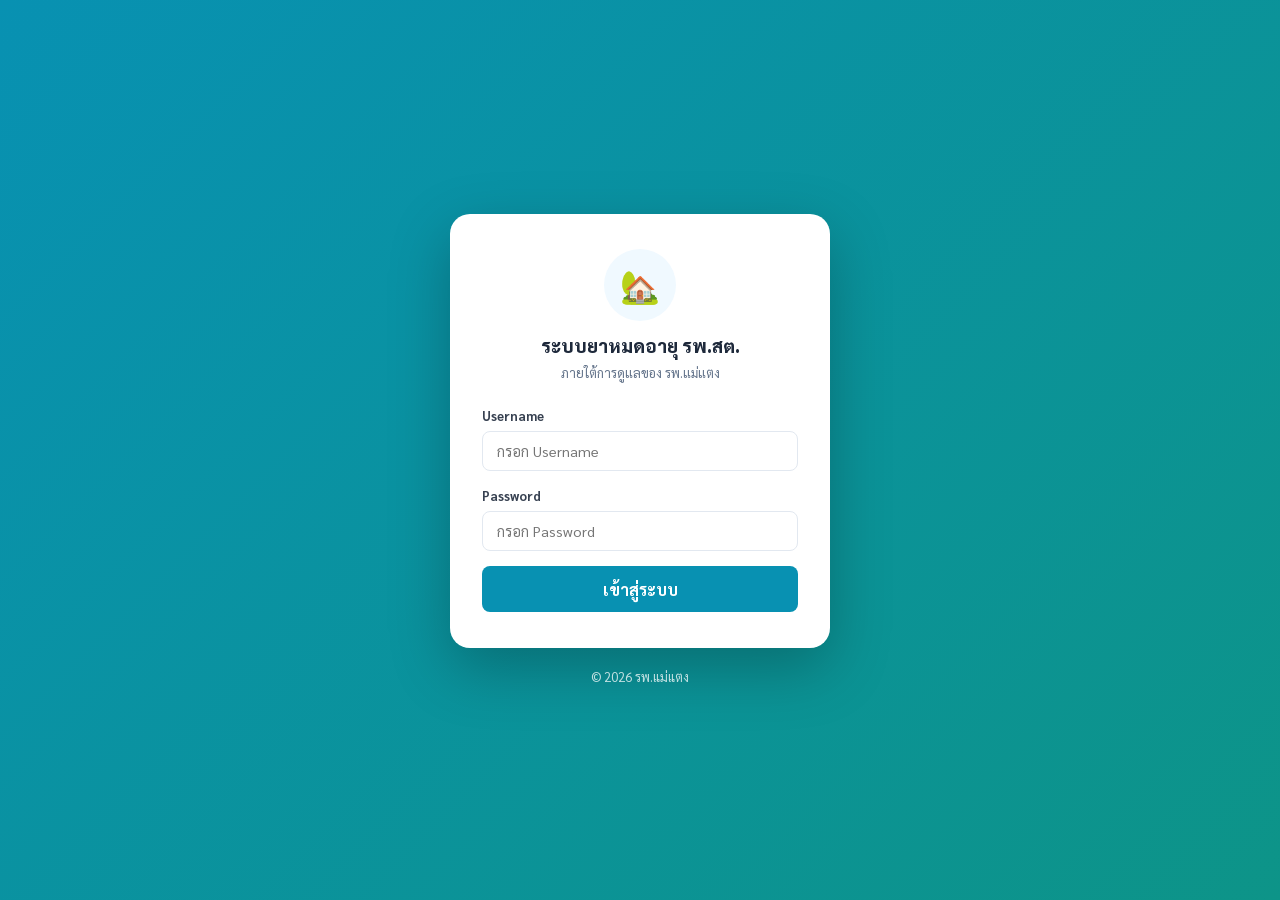
==== dashboard.html @ 0fb3d7db "Add files via upload" ====
<!DOCTYPE html>
<html lang="th">
<head>
<meta charset="UTF-8">
<meta name="viewport" content="width=device-width,initial-scale=1">
<title>Dashboard – ยาหมดอายุ รพ.สต.</title>
<link rel="stylesheet" href="style.css">
</head>
<body>
<div id="loader"><div class="spinner"></div>กำลังโหลด...</div>

<div class="topbar">
  <h1>🏡 ระบบยาหมดอายุ</h1>
  <span class="pcu-tag" id="pcuTag"></span>
  <a href="form.html" class="tb-btn">+ เพิ่ม</a>
  <a href="report.html" class="tb-btn">📊 รายงาน</a>
  <a href="exchange.html" class="tb-btn">🔄 แลกยา</a>
  <span id="adminBtn" style="display:none">
    <a href="admin.html" class="tb-btn">⚙️ Admin</a>
  </span>
  <button class="tb-btn danger" onclick="doLogout()">ออก</button>
</div>

<div class="wrap">
  <!-- Stats -->
  <div class="stats" id="statsRow">
    <div class="stat s-total"   onclick="loadItems('drug','all')">     <div class="ico">📦</div><div><div class="num" id="sTotal">–</div><div class="lbl">ทั้งหมด</div></div></div>
    <div class="stat s-expired" onclick="loadItems(curType,'expired')"><div class="ico">💀</div><div><div class="num" id="sExp">–</div>  <div class="lbl">หมดแล้ว</div></div></div>
    <div class="stat s-w1"      onclick="loadItems(curType,'w1')">     <div class="ico">🚨</div><div><div class="num" id="sW1">–</div>   <div class="lbl">≤1 สัปดาห์</div></div></div>
    <div class="stat s-m1"      onclick="loadItems(curType,'m1')">     <div class="ico">🔴</div><div><div class="num" id="sM1">–</div>   <div class="lbl">≤1 เดือน</div></div></div>
    <div class="stat s-m3"      onclick="loadItems(curType,'m3')">     <div class="ico">🟠</div><div><div class="num" id="sM3">–</div>   <div class="lbl">≤3 เดือน</div></div></div>
    <div class="stat s-m6"      onclick="loadItems(curType,'m6')">     <div class="ico">🟡</div><div><div class="num" id="sM6">–</div>   <div class="lbl">≤6 เดือน</div></div></div>
  </div>

  <!-- Type tabs -->
  <div class="type-tabs">
    <a class="ttab on" id="tabDrug"    href="#" onclick="switchTab('drug');return false">💊 ยา (<span id="cDrug">–</span>)</a>
    <a class="ttab"    id="tabVaccine" href="#" onclick="switchTab('vaccine');return false">💉 วัคซีน (<span id="cVacc">–</span>)</a>
  </div>

  <!-- Toolbar -->
  <div class="toolbar">
    <input type="text" id="searchBox" placeholder="🔍 ค้นหาชื่อยา, Lot..." oninput="onSearch(this.value)">
    <button class="btn btn-teal btn-sm" onclick="loadItems()">ค้นหา</button>
    <a href="form.html" class="btn btn-teal">+ เพิ่มรายการ</a>
  </div>
  <div class="count-info" id="countInfo"></div>

  <!-- Table -->
  <div class="tbl-wrap">
    <table>
      <thead>
        <tr>
          <th>#</th>
          <th>ชื่อ</th>
          <th>รูปแบบ/กลุ่ม</th>
          <th>Lot No.</th>
          <th>วันหมดอายุ</th>
          <th>สถานะ</th>
          <th>จัดการ</th>
        </tr>
      </thead>
      <tbody id="tbody">
        <tr class="empty-row"><td colspan="7">⏳ กำลังโหลด...</td></tr>
      </tbody>
    </table>
  </div>
</div>

<!-- Delete confirm modal -->
<div class="modal-bg" id="delModal">
  <div class="modal">
    <h3>🗑️ ยืนยันลบ</h3>
    <p id="delMsg" style="margin-bottom:1rem;font-size:.9rem"></p>
    <div class="modal-actions">
      <button class="btn btn-red" id="delConfirmBtn">ยืนยันลบ</button>
      <button class="btn btn-gray" onclick="closeModal('delModal')">ยกเลิก</button>
    </div>
  </div>
</div>

<script src="config.js"></script>
<script src="api.js"></script>
<script>
const sess = requireAuth(); if (!sess) throw 0;
let curType   = 'drug';
let curFilter = 'all';
let searchVal = '';
let searchTimer;
let deleteId  = '';

// ── Init ──────────────────────────────────────
document.getElementById('pcuTag').textContent = '🏥 ' + sess.pcu_name;
if (['admin','superadmin'].includes(sess.role))
  document.getElementById('adminBtn').style.display = '';

window.addEventListener('DOMContentLoaded', async () => {
  showLoader(true);
  await Promise.all([loadStats(), loadItems()]);
  showLoader(false);
});

// ── Stats ─────────────────────────────────────
async function loadStats() {
  const r = await api('getStats');
  if (!r?.ok) return;
  const s = r.data;
  document.getElementById('sTotal').textContent = s.total;
  document.getElementById('sExp').textContent   = s.expired;
  document.getElementById('sW1').textContent    = s.d7;
  document.getElementById('sM1').textContent    = s.d30;
  document.getElementById('sM3').textContent    = s.d90;
  document.getElementById('sM6').textContent    = s.d180;
  document.getElementById('cDrug').textContent  = s.drug;
  document.getElementById('cVacc').textContent  = s.vaccine;
}

// ── Tab ───────────────────────────────────────
function switchTab(type) {
  curType = type; curFilter = 'all';
  document.getElementById('tabDrug').classList.toggle('on', type==='drug');
  document.getElementById('tabVaccine').classList.toggle('on', type==='vaccine');
  loadItems();
}

// ── Search ────────────────────────────────────
function onSearch(v) {
  searchVal = v;
  clearTimeout(searchTimer);
  searchTimer = setTimeout(loadItems, 400);
}

// ── Load items ────────────────────────────────
async function loadItems(type, filter) {
  if (type)   curType   = type;
  if (filter) curFilter = filter;
  const tbody = document.getElementById('tbody');
  tbody.innerHTML = '<tr class="empty-row"><td colspan="7">⏳ กำลังโหลด...</td></tr>';

  const r = await api('getItems', { type: curType, filter: curFilter, q: searchVal });
  if (!r?.ok) {
    tbody.innerHTML = `<tr class="empty-row"><td colspan="7">❌ ${r?.error||'เกิดข้อผิดพลาด'}</td></tr>`;
    return;
  }
  const items = r.data;
  document.getElementById('countInfo').textContent = `แสดง ${items.length} รายการ`;

  if (!items.length) {
    tbody.innerHTML = '<tr class="empty-row"><td colspan="7">ไม่มีข้อมูล</td></tr>';
    return;
  }
  tbody.innerHTML = items.map((r,i) => {
    const sub = r.item_type==='vaccine' ? r.vaccine_group : r.dosage_form;
    return `<tr>
      <td>${i+1}</td>
      <td><strong>${esc(r.drug_name)}</strong></td>
      <td><span class="badge gray">${esc(sub||'-')}</span></td>
      <td style="font-size:.8rem">${esc(r.lot_number||'-')}</td>
      <td style="white-space:nowrap">${thaiDate(r.expiry_date)}</td>
      <td>${statusBadge(r.days_left)}</td>
      <td><div class="act">
        <a href="form.html?id=${r.id}" class="btn btn-gray btn-sm">✏️</a>
        <button class="btn btn-red btn-sm" onclick="confirmDelete('${r.id}','${esc(r.drug_name)}')">🗑️</button>
      </div></td>
    </tr>`;
  }).join('');
}

// ── Delete ────────────────────────────────────
function confirmDelete(id, name) {
  deleteId = id;
  document.getElementById('delMsg').textContent = `ยืนยันลบ: ${name} ?`;
  document.getElementById('delConfirmBtn').onclick = doDelete;
  document.getElementById('delModal').classList.add('show');
}

async function doDelete() {
  closeModal('delModal');
  const r = await api('deleteItem', { id: deleteId });
  if (r?.ok) { toast('ลบสำเร็จ'); await Promise.all([loadStats(), loadItems()]); }
  else toast(r?.error||'เกิดข้อผิดพลาด', 'err');
}

function closeModal(id) { document.getElementById(id).classList.remove('show'); }

async function doLogout() {
  await api('logout');
  clearSession();
  window.location.href = 'index.html';
}
</script>
</body>
</html>
---- style.css ----
/* ══════════════════════════════════════════════
   PCU Drug Expiry – Global Styles
   ══════════════════════════════════════════════ */
@import url('https://fonts.googleapis.com/css2?family=Sarabun:wght@400;500;600;700;800&display=swap');

:root {
  --teal:   #0891b2;
  --teal2:  #0e7490;
  --bg:     #f0f9ff;
  --card:   #ffffff;
  --border: #e2e8f0;
  --text:   #1e293b;
  --sub:    #64748b;
  --red:    #dc2626;
  --green:  #16a34a;
  --orange: #ea580c;
  --yellow: #ca8a04;
}

*, *::before, *::after { box-sizing: border-box; margin: 0; padding: 0; }

body {
  font-family: 'Sarabun', sans-serif;
  background: var(--bg);
  color: var(--text);
  font-size: 15px;
  line-height: 1.5;
}

/* ── Topbar ─────────────────────────────────── */
.topbar {
  background: var(--teal);
  color: #fff;
  padding: .65rem 1rem;
  display: flex;
  align-items: center;
  gap: .6rem;
  flex-wrap: wrap;
  position: sticky;
  top: 0;
  z-index: 100;
  box-shadow: 0 2px 8px rgba(0,0,0,.2);
}
.topbar h1 { flex: 1; font-size: .95rem; font-weight: 800; min-width: 0; overflow: hidden; text-overflow: ellipsis; white-space: nowrap; }
.topbar .pcu-tag { background: rgba(255,255,255,.18); padding: .2rem .6rem; border-radius: 10px; font-size: .75rem; max-width: 160px; overflow: hidden; text-overflow: ellipsis; white-space: nowrap; }
.tb-btn { color: #fff; background: rgba(255,255,255,.18); border: none; padding: .28rem .7rem; border-radius: 14px; cursor: pointer; font-family: 'Sarabun', sans-serif; font-size: .78rem; white-space: nowrap; text-decoration: none; display: inline-block; }
.tb-btn:hover { background: rgba(255,255,255,.3); }
.tb-btn.danger { background: rgba(220,38,38,.4); }

/* ── Wrapper ─────────────────────────────────── */
.wrap { max-width: 1060px; margin: 0 auto; padding: .9rem 1rem; }

/* ── Stats ──────────────────────────────────── */
.stats { display: flex; gap: .4rem; flex-wrap: wrap; margin-bottom: .9rem; }
.stat {
  background: var(--card);
  border-radius: 12px;
  padding: .65rem .8rem;
  flex: 1;
  min-width: 82px;
  display: flex;
  align-items: center;
  gap: .45rem;
  cursor: pointer;
  border: 2px solid transparent;
  text-decoration: none;
  color: inherit;
  box-shadow: 0 1px 6px rgba(0,0,0,.07);
  transition: .15s;
}
.stat:hover, .stat.on { border-color: var(--teal); }
.stat .ico { font-size: 1.2rem; }
.stat .num { font-size: 1.2rem; font-weight: 800; line-height: 1; }
.stat .lbl { font-size: .62rem; color: var(--sub); line-height: 1.3; }
.s-total .num   { color: var(--teal); }
.s-expired .num { color: var(--red); }
.s-w1 .num      { color: #7f1d1d; }
.s-m1 .num      { color: #991b1b; }
.s-m3 .num      { color: #92400e; }
.s-m6 .num      { color: #78350f; }

/* ── Tabs ───────────────────────────────────── */
.type-tabs { display: flex; gap: .4rem; margin-bottom: .8rem; }
.ttab {
  flex: 1;
  padding: .55rem;
  border: 2px solid var(--border);
  border-radius: 10px;
  text-align: center;
  cursor: pointer;
  font-weight: 700;
  font-size: .88rem;
  background: var(--card);
  color: var(--sub);
  text-decoration: none;
  transition: .15s;
}
.ttab.on { background: var(--teal); color: #fff; border-color: var(--teal); }

/* ── Toolbar ────────────────────────────────── */
.toolbar { display: flex; gap: .5rem; flex-wrap: wrap; align-items: center; margin-bottom: .75rem; }
.toolbar input {
  flex: 1;
  min-width: 160px;
  padding: .5rem .85rem;
  border: 1.5px solid var(--border);
  border-radius: 8px;
  font-family: 'Sarabun', sans-serif;
  font-size: .88rem;
  outline: none;
}
.toolbar input:focus { border-color: var(--teal); }

/* ── Buttons ────────────────────────────────── */
.btn {
  border: none;
  padding: .5rem 1rem;
  border-radius: 8px;
  cursor: pointer;
  font-family: 'Sarabun', sans-serif;
  font-weight: 700;
  font-size: .85rem;
  text-decoration: none;
  display: inline-flex;
  align-items: center;
  gap: .3rem;
  transition: .15s;
  white-space: nowrap;
}
.btn-teal   { background: var(--teal); color: #fff; }
.btn-teal:hover { background: var(--teal2); }
.btn-gray   { background: #f1f5f9; color: #374151; }
.btn-gray:hover { background: #e2e8f0; }
.btn-red    { background: #fee2e2; color: var(--red); }
.btn-red:hover { background: #fecaca; }
.btn-green  { background: #d1fae5; color: var(--green); }
.btn-sm { padding: .28rem .6rem; font-size: .78rem; }
.btn:disabled { opacity: .55; cursor: not-allowed; }

/* ── Table ──────────────────────────────────── */
.tbl-wrap { background: var(--card); border-radius: 12px; box-shadow: 0 1px 8px rgba(0,0,0,.07); overflow: auto; -webkit-overflow-scrolling: touch; }
table { width: 100%; border-collapse: collapse; min-width: 520px; }
th { background: #f0f9ff; padding: .55rem .8rem; text-align: left; font-size: .78rem; font-weight: 700; color: var(--sub); border-bottom: 2px solid var(--border); white-space: nowrap; }
td { padding: .55rem .8rem; font-size: .84rem; border-bottom: 1px solid var(--border); vertical-align: middle; }
tr:last-child td { border-bottom: none; }
tr:hover td { background: #f0f9ff; }
.act { display: flex; gap: .3rem; }
.empty-row td { text-align: center; padding: 2rem; color: var(--sub); }

/* ── Badges ─────────────────────────────────── */
.badge { display: inline-block; padding: .12rem .5rem; border-radius: 10px; font-size: .72rem; font-weight: 700; white-space: nowrap; }
.badge.expired { background: #fee2e2; color: #7f1d1d; }
.badge.w1      { background: #fecaca; color: #7f1d1d; }
.badge.m1      { background: #fde8d8; color: #9a3412; }
.badge.m3      { background: #fed7aa; color: #92400e; }
.badge.m6      { background: #fef9c3; color: #78350f; }
.badge.ok      { background: #dcfce7; color: #14532d; }
.badge.blue    { background: #eff6ff; color: #1d4ed8; }
.badge.gray    { background: #f1f5f9; color: #374151; }
.badge.green   { background: #d1fae5; color: #065f46; }
.badge.orange  { background: #ffedd5; color: #9a3412; }

/* ── Card ───────────────────────────────────── */
.card { background: var(--card); border-radius: 14px; box-shadow: 0 2px 12px rgba(0,0,0,.08); padding: 1.4rem; margin-bottom: .9rem; }
.card-title { font-size: 1rem; font-weight: 800; color: var(--teal); margin-bottom: 1rem; }

/* ── Form Fields ────────────────────────────── */
.field { margin-bottom: .95rem; }
.field label { display: block; font-size: .83rem; font-weight: 700; color: #374151; margin-bottom: .3rem; }
.field input, .field select, .field textarea {
  width: 100%;
  padding: .62rem .85rem;
  border: 1.5px solid var(--border);
  border-radius: 8px;
  font-family: 'Sarabun', sans-serif;
  font-size: .9rem;
  outline: none;
  background: var(--card);
  color: var(--text);
  transition: .2s;
}
.field input:focus, .field select:focus, .field textarea:focus {
  border-color: var(--teal);
  box-shadow: 0 0 0 3px rgba(8,145,178,.12);
}
.field textarea { resize: vertical; min-height: 60px; }
.field .hint { font-size: .72rem; color: var(--sub); margin-top: .25rem; }
.field .req { color: var(--red); }
.row2 { display: flex; gap: .5rem; }
.row2 .field { flex: 1; }
input:disabled, select:disabled { background: #f8fafc; color: #94a3b8; cursor: not-allowed; }

/* ── Alert ──────────────────────────────────── */
.alert { border-radius: 8px; padding: .65rem .9rem; font-size: .85rem; margin-bottom: .8rem; display: none; }
.alert.show { display: block; }
.alert-ok  { background: #d1fae5; border-left: 4px solid #10b981; color: #065f46; }
.alert-err { background: #fee2e2; border-left: 4px solid var(--red); color: #7f1d1d; }
.alert-warn{ background: #fef3c7; border-left: 4px solid #f59e0b; color: #78350f; }

/* ── Toast ──────────────────────────────────── */
.toast {
  position: fixed;
  top: 68px;
  right: 1rem;
  z-index: 9999;
  padding: .7rem 1rem;
  border-radius: 10px;
  font-size: .88rem;
  font-weight: 600;
  box-shadow: 0 4px 16px rgba(0,0,0,.18);
  animation: slideIn .3s ease;
  max-width: calc(100vw - 2rem);
}
.toast-ok   { background: #d1fae5; color: #065f46; border-left: 4px solid #10b981; }
.toast-err  { background: #fee2e2; color: #7f1d1d; border-left: 4px solid var(--red); }
.toast-warn { background: #fef3c7; color: #78350f; border-left: 4px solid #f59e0b; }
@keyframes slideIn { from { opacity:0; transform: translateX(20px); } to { opacity:1; transform: translateX(0); } }

/* ── Modal ──────────────────────────────────── */
.modal-bg { position: fixed; inset: 0; background: rgba(0,0,0,.5); z-index: 200; display: none; align-items: flex-end; justify-content: center; }
.modal-bg.show { display: flex; }
@media (min-width: 600px) { .modal-bg { align-items: center; padding: 1rem; } }
.modal {
  background: var(--card);
  border-radius: 16px 16px 0 0;
  width: 100%;
  max-width: 520px;
  max-height: 90vh;
  overflow-y: auto;
  padding: 1.5rem;
}
@media (min-width: 600px) { .modal { border-radius: 16px; } }
.modal h3 { font-size: 1rem; font-weight: 800; color: var(--teal); margin-bottom: 1rem; }
.modal-actions { display: flex; gap: .6rem; margin-top: 1.2rem; }

/* ── Vaccine List ───────────────────────────── */
.vacc-box { border: 1.5px solid var(--border); border-radius: 10px; overflow: hidden; }
.vacc-search-row { display: flex; border-bottom: 1px solid var(--border); background: #fafafa; }
.vacc-search-row input { border: none; padding: .55rem .8rem; font-size: .88rem; font-family: 'Sarabun',sans-serif; outline: none; flex: 1; background: transparent; }
.vacc-search-row span { padding: .55rem .8rem; color: var(--sub); }
.vacc-items { max-height: 200px; overflow-y: auto; }
.vacc-item { padding: .6rem 1rem; cursor: pointer; font-size: .87rem; border-bottom: 1px solid #f1f5f9; display: flex; align-items: center; gap: .5rem; transition: .1s; }
.vacc-item:hover, .vacc-item.sel { background: #e0f2fe; }
.vacc-item.sel { border-left: 3px solid var(--teal); }
.v-code { font-size: .74rem; color: var(--sub); min-width: 35px; font-family: monospace; }
.v-name { flex: 1; font-weight: 600; }
.vacc-none { padding: 1rem; text-align: center; font-size: .83rem; color: var(--sub); }
.sel-badge { background: #e0f2fe; border: 1.5px solid #7dd3fc; border-radius: 8px; padding: .55rem .85rem; font-size: .87rem; color: #0369a1; display: flex; align-items: center; gap: .4rem; margin-top: .4rem; }
.sel-badge strong { flex: 1; }

/* ── Drug Autocomplete ──────────────────────── */
.ac-box { position: relative; }
.ac-drop { position: absolute; top: calc(100% + 2px); left: 0; right: 0; background: var(--card); border: 1.5px solid var(--teal); border-radius: 8px; max-height: 230px; overflow-y: auto; z-index: 50; display: none; box-shadow: 0 8px 24px rgba(0,0,0,.13); }
.ac-item { padding: .55rem .9rem; cursor: pointer; border-bottom: 1px solid #f1f5f9; display: flex; align-items: center; gap: .5rem; }
.ac-item:hover { background: #f0f9ff; }
.ac-name { flex: 1; font-weight: 700; font-size: .86rem; }
.ac-sub  { font-size: .73rem; color: var(--sub); white-space: nowrap; }
.ac-msg  { padding: .8rem; text-align: center; font-size: .83rem; color: var(--sub); }

/* ── Loader ─────────────────────────────────── */
#loader { position: fixed; inset: 0; background: rgba(255,255,255,.7); z-index: 999; display: none; align-items: center; justify-content: center; flex-direction: column; gap: .8rem; font-size: .9rem; color: var(--sub); }
.spinner { width: 36px; height: 36px; border: 3px solid #e2e8f0; border-top-color: var(--teal); border-radius: 50%; animation: spin .7s linear infinite; }
@keyframes spin { to { transform: rotate(360deg); } }
.btn-spin { display: inline-block; width: 16px; height: 16px; border: 2px solid rgba(255,255,255,.3); border-top-color: #fff; border-radius: 50%; animation: spin .7s linear infinite; vertical-align: middle; }

/* ── Count info ─────────────────────────────── */
.count-info { font-size: .77rem; color: var(--sub); margin-bottom: .4rem; }

/* ── Responsive ─────────────────────────────── */
@media (max-width: 580px) {
  .stats { gap: .3rem; }
  .stat { min-width: 72px; padding: .5rem .55rem; }
  .stat .num { font-size: 1.05rem; }
  th, td { padding: .45rem .55rem; }
  .row2 { flex-direction: column; gap: 0; }
}

@media print {
  .topbar, .toolbar, .type-tabs, .stats, .act { display: none !important; }
  .wrap { margin: 0; padding: 0; }
}
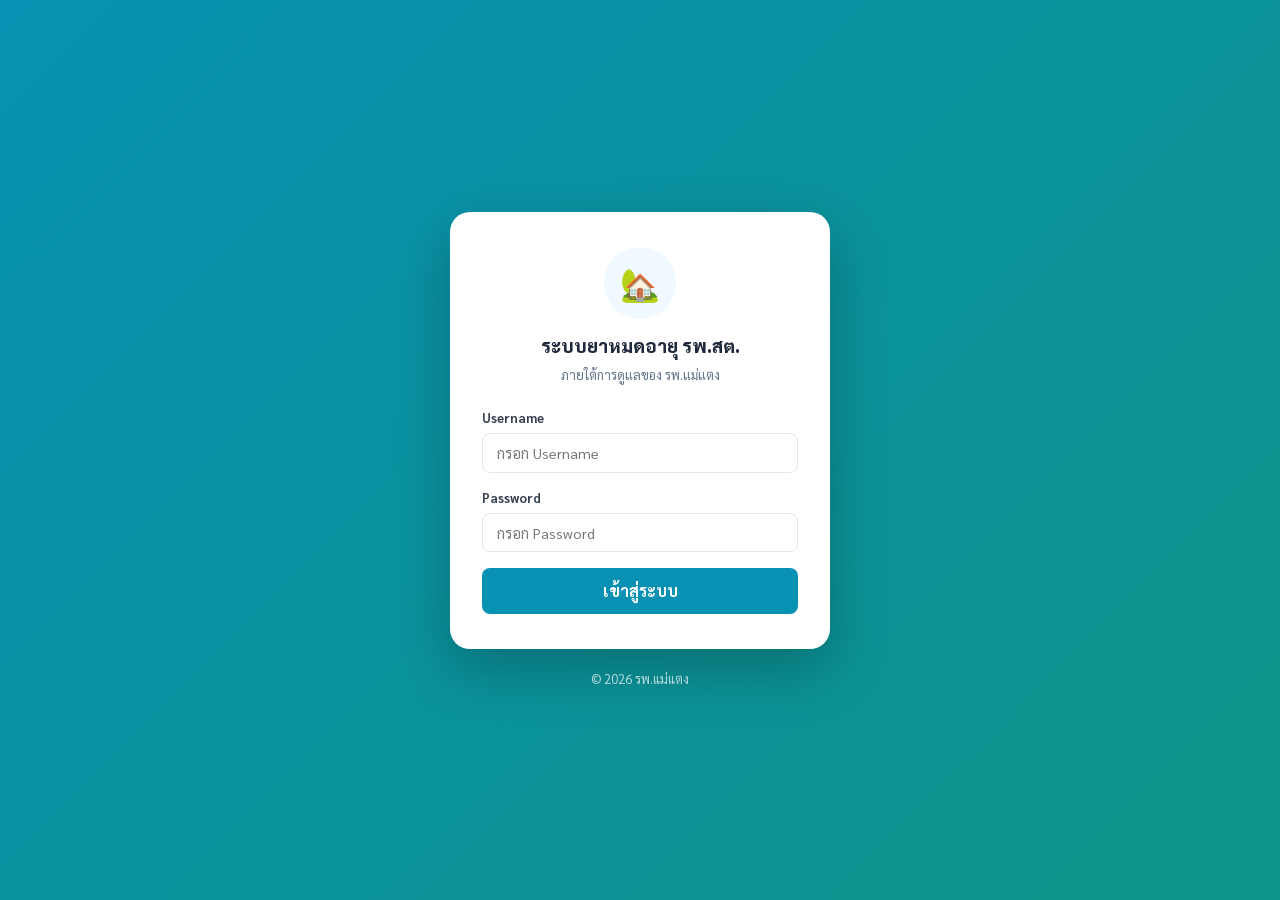
==== commit 19b6f340: "Add files via upload" ====
--- a/dashboard.html
+++ b/dashboard.html
@@ -12,19 +12,18 @@
 <div class="topbar">
   <h1>🏡 ระบบยาหมดอายุ</h1>
   <span class="pcu-tag" id="pcuTag"></span>
+  <a href="index.html" class="tb-btn">🗓️ ปฏิทิน</a>
   <a href="form.html" class="tb-btn">+ เพิ่ม</a>
   <a href="report.html" class="tb-btn">📊 รายงาน</a>
   <a href="exchange.html" class="tb-btn">🔄 แลกยา</a>
-  <span id="adminBtn" style="display:none">
-    <a href="admin.html" class="tb-btn">⚙️ Admin</a>
-  </span>
+  <span id="adminBtn" style="display:none"><a href="admin.html" class="tb-btn">⚙️ Admin</a></span>
   <button class="tb-btn danger" onclick="doLogout()">ออก</button>
 </div>
 
 <div class="wrap">
   <!-- Stats -->
   <div class="stats" id="statsRow">
-    <div class="stat s-total"   onclick="loadItems('drug','all')">     <div class="ico">📦</div><div><div class="num" id="sTotal">–</div><div class="lbl">ทั้งหมด</div></div></div>
+    <div class="stat s-total"   onclick="loadItems(curType,'all')">    <div class="ico">📦</div><div><div class="num" id="sTotal">–</div><div class="lbl">ทั้งหมด</div></div></div>
     <div class="stat s-expired" onclick="loadItems(curType,'expired')"><div class="ico">💀</div><div><div class="num" id="sExp">–</div>  <div class="lbl">หมดแล้ว</div></div></div>
     <div class="stat s-w1"      onclick="loadItems(curType,'w1')">     <div class="ico">🚨</div><div><div class="num" id="sW1">–</div>   <div class="lbl">≤1 สัปดาห์</div></div></div>
     <div class="stat s-m1"      onclick="loadItems(curType,'m1')">     <div class="ico">🔴</div><div><div class="num" id="sM1">–</div>   <div class="lbl">≤1 เดือน</div></div></div>
@@ -67,14 +66,14 @@
   </div>
 </div>
 
-<!-- Delete confirm modal -->
+<!-- Delete modal -->
 <div class="modal-bg" id="delModal">
   <div class="modal">
     <h3>🗑️ ยืนยันลบ</h3>
     <p id="delMsg" style="margin-bottom:1rem;font-size:.9rem"></p>
     <div class="modal-actions">
       <button class="btn btn-red" id="delConfirmBtn">ยืนยันลบ</button>
-      <button class="btn btn-gray" onclick="closeModal('delModal')">ยกเลิก</button>
+      <button class="btn btn-gray" onclick="document.getElementById('delModal').classList.remove('show')">ยกเลิก</button>
     </div>
   </div>
 </div>
@@ -89,7 +88,11 @@
 let searchTimer;
 let deleteId  = '';
 
-// ── Init ──────────────────────────────────────
+// ── URL param filter ──────────────────────────
+const urlParams = new URLSearchParams(location.search);
+if (urlParams.get('filter')) curFilter = urlParams.get('filter');
+if (urlParams.get('type'))   curType   = urlParams.get('type');
+
 document.getElementById('pcuTag').textContent = '🏥 ' + sess.pcu_name;
 if (['admin','superadmin'].includes(sess.role))
   document.getElementById('adminBtn').style.display = '';
@@ -100,7 +103,6 @@
   showLoader(false);
 });
 
-// ── Stats ─────────────────────────────────────
 async function loadStats() {
   const r = await api('getStats');
   if (!r?.ok) return;
@@ -115,22 +117,19 @@
   document.getElementById('cVacc').textContent  = s.vaccine;
 }
 
-// ── Tab ───────────────────────────────────────
 function switchTab(type) {
   curType = type; curFilter = 'all';
-  document.getElementById('tabDrug').classList.toggle('on', type==='drug');
-  document.getElementById('tabVaccine').classList.toggle('on', type==='vaccine');
+  document.getElementById('tabDrug').classList.toggle('on', type === 'drug');
+  document.getElementById('tabVaccine').classList.toggle('on', type === 'vaccine');
   loadItems();
 }
 
-// ── Search ────────────────────────────────────
 function onSearch(v) {
   searchVal = v;
   clearTimeout(searchTimer);
   searchTimer = setTimeout(loadItems, 400);
 }
 
-// ── Load items ────────────────────────────────
 async function loadItems(type, filter) {
   if (type)   curType   = type;
   if (filter) curFilter = filter;
@@ -149,8 +148,8 @@
     tbody.innerHTML = '<tr class="empty-row"><td colspan="7">ไม่มีข้อมูล</td></tr>';
     return;
   }
-  tbody.innerHTML = items.map((r,i) => {
-    const sub = r.item_type==='vaccine' ? r.vaccine_group : r.dosage_form;
+  tbody.innerHTML = items.map((r, i) => {
+    const sub = r.item_type === 'vaccine' ? r.vaccine_group : r.dosage_form;
     return `<tr>
       <td>${i+1}</td>
       <td><strong>${esc(r.drug_name)}</strong></td>
@@ -166,7 +165,6 @@
   }).join('');
 }
 
-// ── Delete ────────────────────────────────────
 function confirmDelete(id, name) {
   deleteId = id;
   document.getElementById('delMsg').textContent = `ยืนยันลบ: ${name} ?`;
@@ -175,13 +173,11 @@
 }
 
 async function doDelete() {
-  closeModal('delModal');
+  document.getElementById('delModal').classList.remove('show');
   const r = await api('deleteItem', { id: deleteId });
   if (r?.ok) { toast('ลบสำเร็จ'); await Promise.all([loadStats(), loadItems()]); }
-  else toast(r?.error||'เกิดข้อผิดพลาด', 'err');
+  else toast(r?.error || 'เกิดข้อผิดพลาด', 'err');
 }
-
-function closeModal(id) { document.getElementById(id).classList.remove('show'); }
 
 async function doLogout() {
   await api('logout');
